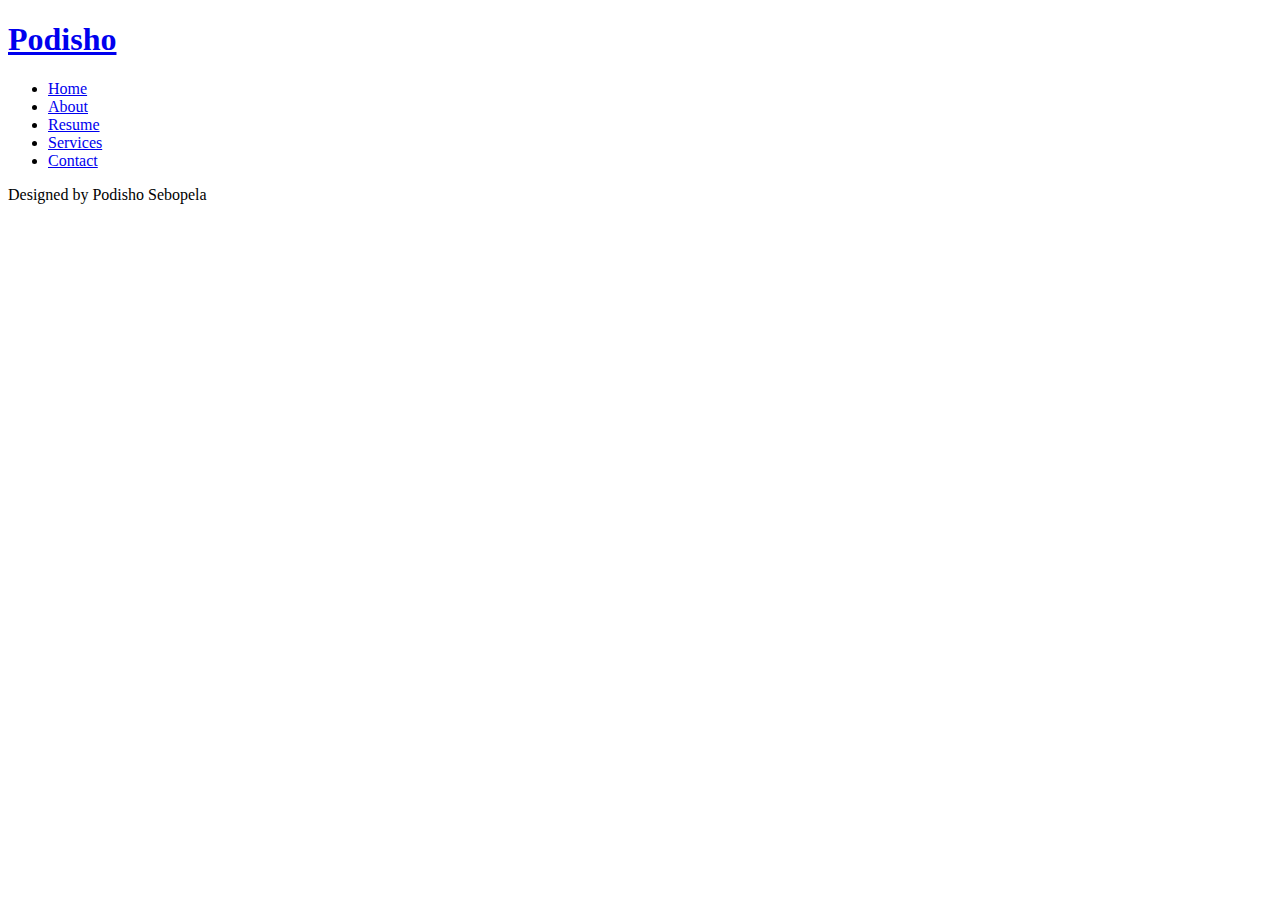
==== index.html @ 2ec2d5f2 "Add files via upload" ====
<!DOCTYPE html>
<html lang="en">

<head>
  <meta charset="utf-8">
  <meta content="width=device-width, initial-scale=1.0" name="viewport">
  <title>Index - Podisho Bootstrap Template</title>
  <meta name="description" content="">
  <meta name="keywords" content="">

  <!-- Favicons -->
  <link href="assets/img/favicon.png" rel="icon">
  <link href="assets/img/apple-touch-icon.png" rel="apple-touch-icon">

  <!-- Fonts -->
  <link href="https://fonts.googleapis.com" rel="preconnect">
  <link href="https://fonts.gstatic.com" rel="preconnect" crossorigin>
  <link href="https://fonts.googleapis.com/css2?family=Roboto:ital,wght@0,100;0,300;0,400;0,500;0,700;0,900;1,100;1,300;1,400;1,500;1,700;1,900&family=Poppins:ital,wght@0,100;0,200;0,300;0,400;0,500;0,600;0,700;0,800;0,900;1,100;1,200;1,300;1,400;1,500;1,600;1,700;1,800;1,900&family=Raleway:ital,wght@0,100;0,200;0,300;0,400;0,500;0,600;0,700;0,800;0,900;1,100;1,200;1,300;1,400;1,500;1,600;1,700;1,800;1,900&display=swap" rel="stylesheet">

  <!-- Bootstrap CSS -->
  <link href="https://cdn.jsdelivr.net/npm/bootstrap@5.0.2/dist/css/bootstrap.min.css" rel="stylesheet" integrity="sha384-EVSTQN3/azprG1Anm3QDgpJLIm9Nao0Yz1ztcQTwFspd3yD65VohhpuuCOmLASjC" crossorigin="anonymous">


  <!-- Main CSS File -->
  <link href="./css/main.css" rel="stylesheet">

</head>

<body class="index-page">

  <header id="header" class="header d-flex align-items-center light-background sticky-top">
    <div class="container-fluid position-relative d-flex align-items-center justify-content-between">

      <a href="index.html" class="logo d-flex align-items-center me-auto me-xl-0">
        <!-- Uncomment the line below if you also wish to use an image logo -->
        <!-- <img src="assets/img/logo.png" alt=""> -->
        <h1 class="sitename">Podisho</h1>
      </a>

      <nav id="navmenu" class="navmenu">
        <ul>
          <li><a href="index.html" class="active">Home</a></li>
          <li><a href="about.html">About</a></li>
          <li><a href="resume.html">Resume</a></li>
          <li><a href="services.html">Services</a></li>
          <li><a href="contact.html">Contact</a></li>
         
        <i class="mobile-nav-toggle d-xl-none bi bi-list"></i>
      </nav>

      <div class="header-social-links">
        <a href="#" class="twitter"><i class="bi bi-twitter-x"></i></a>
        <a href="#" class="facebook"><i class="bi bi-facebook"></i></a>
        <a href="#" class="instagram"><i class="bi bi-instagram"></i></a>
        <a href="#" class="linkedin"><i class="bi bi-linkedin"></i></a>
      </div>

    </div>
  </header>

  <main class="main">

    <!-- Hero Section -->
    <section id="hero" class="hero section" style="background-image: url(images/PodishoSebopela.png); background-repeat: no-repeat; background-position: center; background-size: cover;">

      <!-- <img src="" alt="" data-aos="fade-in"> -->

      <div class="container text-center" data-aos="zoom-out" data-aos-delay="100">
        <div class="row justify-content-center">
          <div class="col-lg-8">
            <!-- <h2>Podisho Sebopela</h2>
            <p>I'm a professional Network Engineer From Limpopo</p> -->
            
          </div>
        </div>
        
      </div>
      

    </section><!-- /Hero Section -->

  </main>

  <footer id="footer" class="footer light-background">

    <div class="container">
      <!-- Social Links -->
      <div class="social-links d-flex justify-content-center">
        <a href="https://twitter.com/yourprofile" class="twitter" aria-label="Twitter"><i class="bi bi-twitter"></i></a>
        <a href="https://github.com/podisho/podisho-portfolio" class="github" aria-label="github"><i class="bi bi-github"></i></a>
        <a href="https://instagram.com/yourprofile" class="instagram" aria-label="Instagram"><i class="bi bi-instagram"></i></a>
        <a href="https://www.linkedin.com/in/podisho-sebopela-"i class="linkedin" aria-label="LinkedIn"><i class="bi bi-linkedin"></i></a>
      </div>
      <div class="credits">
        Designed by Podisho Sebopela
      </div>
    </div>

  </footer>

  <!-- Scroll Top -->
  <a href="#" id="scroll-top" class="scroll-top d-flex align-items-center justify-content-center"><i class="bi bi-arrow-up-short"></i></a>

  <!-- Preloader -->
  <div id="preloader"></div>

  <!-- Bootstrap JS Files -->
  
  <script src="https://cdn.jsdelivr.net/npm/bootstrap@5.3.3/dist/js/bootstrap.bundle.min.js" integrity="sha384-YvpcrYf0tY3lHB60NNkmXc5s9fDVZLESaAA55NDzOxhy9GkcIdslK1eN7N6jIeHz" crossorigin="anonymous"></script>

  <!-- Main JS File -->
  <script src="./js/main.js"></script>

</body>

</html>
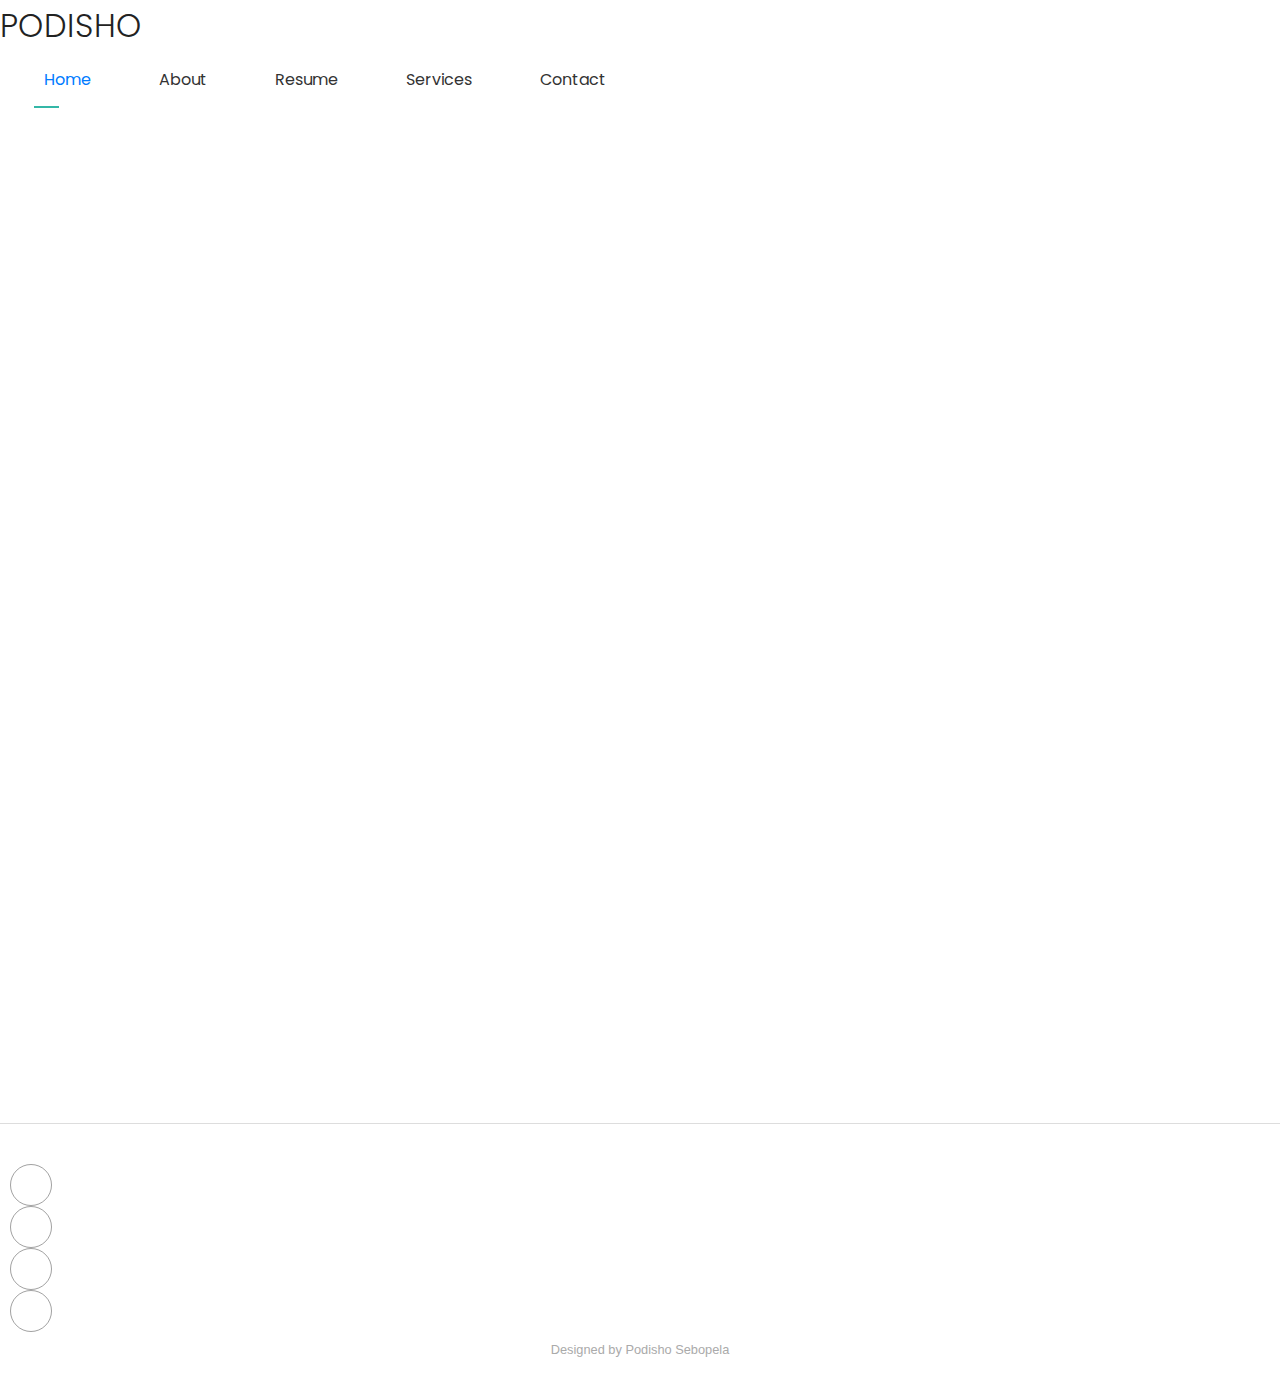
==== commit 7dbb0512: "index page updated" ====
--- a/css/main.css
+++ b/css/main.css
@@ -0,0 +1,1582 @@
+:root {
+    --default-font: "Roboto",  system-ui, -apple-system, "Segoe UI", Roboto, "Helvetica Neue", Arial, "Noto Sans", "Liberation Sans", sans-serif, "Apple Color Emoji", "Segoe UI Emoji", "Segoe UI Symbol", "Noto Color Emoji";
+    --heading-font: "Raleway",  sans-serif;
+    --nav-font: "Poppins",  sans-serif;
+  }
+  
+  /* Global Colors - The following color variables are used throughout the website. Updating them here will change the color scheme of the entire website */
+  :root { 
+    --background-color: #ffffff; /* Background color for the entire website, including individual sections */
+    --default-color: #444444; /* Default color used for the majority of the text content across the entire website */
+    --heading-color: #222222; /* Color for headings, subheadings and title throughout the website */
+    --accent-color: #34b7a7; /* Accent color that represents your brand on the website. It's used for buttons, links, and other elements that need to stand out */
+    --surface-color: #ffffff; /* The surface color is used as a background of boxed elements within sections, such as cards, icon boxes, or other elements that require a visual separation from the global background. */
+    --contrast-color: #ffffff; /* Contrast color for text, ensuring readability against backgrounds of accent, heading, or default colors. */
+  }
+  
+  /* Nav Menu Colors - The following color variables are used specifically for the navigation menu. They are separate from the global colors to allow for more customization options */
+  :root {
+    --nav-color: #444444;  /* The default color of the main navmenu links */
+    --nav-hover-color: #34b7a7; /* Applied to main navmenu links when they are hovered over or active */
+    --nav-mobile-background-color: #ffffff; /* Used as the background color for mobile navigation menu */
+    --nav-dropdown-background-color: #ffffff; /* Used as the background color for dropdown items that appear when hovering over primary navigation items */
+    --nav-dropdown-color: #444444; /* Used for navigation links of the dropdown items in the navigation menu. */
+    --nav-dropdown-hover-color: #34b7a7; /* Similar to --nav-hover-color, this color is applied to dropdown navigation links when they are hovered over. */
+  }
+  
+  /* Color Presets - These classes override global colors when applied to any section or element, providing reuse of the sam color scheme. */
+  
+  .light-background {
+    --background-color: #e9e8e6;
+    --surface-color: #ffffff;
+  }
+  
+  .dark-background {
+    --background-color: #060606;
+    --default-color: #ffffff;
+    --heading-color: #ffffff;
+    --surface-color: #252525;
+    --contrast-color: #ffffff;
+  }
+  
+  /* Smooth scroll */
+  :root {
+    scroll-behavior: smooth;
+  }
+  
+  /*--------------------------------------------------------------
+  # General Styling & Shared Classes
+  --------------------------------------------------------------*/
+  body {
+    color: var(--default-color);
+    background-color: var(--background-color);
+    font-family: var(--default-font);
+  }
+  
+  a {
+    color: var(--accent-color);
+    text-decoration: none;
+    transition: 0.3s;
+  }
+  
+  a:hover {
+    color: color-mix(in srgb, var(--accent-color), transparent 25%);
+    text-decoration: none;
+  }
+  
+  h1,
+  h2,
+  h3,
+  h4,
+  h5,
+  h6 {
+    color: var(--heading-color);
+    font-family: var(--heading-font);
+  }
+  
+  /* PHP Email Form Messages
+  ------------------------------*/
+  .php-email-form .error-message {
+    display: none;
+    background: #df1529;
+    color: #ffffff;
+    text-align: left;
+    padding: 15px;
+    margin-bottom: 24px;
+    font-weight: 600;
+  }
+  
+  .php-email-form .sent-message {
+    display: none;
+    color: #ffffff;
+    background: #059652;
+    text-align: center;
+    padding: 15px;
+    margin-bottom: 24px;
+    font-weight: 600;
+  }
+  
+  .php-email-form .loading {
+    display: none;
+    background: var(--surface-color);
+    text-align: center;
+    padding: 15px;
+    margin-bottom: 24px;
+  }
+  
+  .php-email-form .loading:before {
+    content: "";
+    display: inline-block;
+    border-radius: 50%;
+    width: 24px;
+    height: 24px;
+    margin: 0 10px -6px 0;
+    border: 3px solid var(--accent-color);
+    border-top-color: var(--surface-color);
+    animation: php-email-form-loading 1s linear infinite;
+  }
+  
+  @keyframes php-email-form-loading {
+    0% {
+      transform: rotate(0deg);
+    }
+  
+    100% {
+      transform: rotate(360deg);
+    }
+  }
+  
+  /*--------------------------------------------------------------
+  # Global Header
+  --------------------------------------------------------------*/
+  .header {
+    color: var(--default-color);
+    background-color: var(--background-color);
+    padding: 15px 0;
+    transition: all 0.5s;
+    z-index: 997;
+    box-shadow: 0px 0 18px rgba(0, 0, 0, 0.1);
+  }
+  
+  .header .logo {
+    line-height: 1;
+  }
+  
+  .header .logo img {
+    max-height: 36px;
+    margin-right: 8px;
+  }
+  
+  .header .logo h1 {
+    font-size: 32px;
+    margin: 0;
+    font-weight: 300;
+    text-transform: uppercase;
+    color: var(--heading-color);
+  }
+  
+  .header .header-social-links {
+    padding-right: 15px;
+  }
+  
+  .header .header-social-links a {
+    color: color-mix(in srgb, var(--default-color), transparent 40%);
+    padding-left: 6px;
+    display: inline-block;
+    transition: 0.3s;
+    font-size: 16px;
+  }
+  
+  .header .header-social-links a:hover {
+    color: var(--accent-color);
+  }
+  
+  .header .header-social-links a i {
+    line-height: 0px;
+  }
+  
+  @media (max-width: 1200px) {
+    .header .logo {
+      order: 1;
+    }
+  
+    .header .header-social-links {
+      order: 2;
+    }
+  
+    .header .navmenu {
+      order: 3;
+    }
+  }
+  
+  /*--------------------------------------------------------------
+  # Navigation Menu
+  --------------------------------------------------------------*/
+  /* Desktop Navigation */
+  @media (min-width: 1200px) {
+    .navmenu {
+      padding: 0;
+    }
+  
+    .navmenu ul {
+      margin: 0;
+      padding: 0;
+      display: flex;
+      list-style: none;
+      align-items: center;
+    }
+  
+    .navmenu li {
+      position: relative;
+    }
+  
+    .navmenu>ul>li {
+      white-space: nowrap;
+      padding: 15px 14px;
+    }
+  
+    .navmenu>ul>li:last-child {
+      padding-right: 0;
+    }
+  
+    .navmenu a,
+    .navmenu a:focus {
+      color: var(--nav-color);
+      font-size: 15px;
+      padding: 0 2px;
+      font-family: var(--nav-font);
+      font-weight: 400;
+      display: flex;
+      align-items: center;
+      justify-content: space-between;
+      white-space: nowrap;
+      transition: 0.3s;
+      position: relative;
+    }
+  
+    .navmenu a i,
+    .navmenu a:focus i {
+      font-size: 12px;
+      line-height: 0;
+      margin-left: 5px;
+      transition: 0.3s;
+    }
+  
+    .navmenu>ul>li>a:before {
+      content: "";
+      position: absolute;
+      height: 2px;
+      bottom: -6px;
+      left: 0;
+      background-color: var(--nav-hover-color);
+      visibility: hidden;
+      width: 0px;
+      transition: all 0.3s ease-in-out 0s;
+    }
+  
+    .navmenu a:hover:before,
+    .navmenu li:hover>a:before,
+    .navmenu .active:before {
+      visibility: visible;
+      width: 25px;
+    }
+  
+    .navmenu li:hover>a,
+    .navmenu .active,
+    .navmenu .active:focus {
+      color: var(--nav-hover-color);
+    }
+  
+    .navmenu .dropdown ul {
+      margin: 0;
+      padding: 10px 0;
+      background: var(--nav-dropdown-background-color);
+      display: block;
+      position: absolute;
+      visibility: hidden;
+      left: 14px;
+      top: 130%;
+      opacity: 0;
+      transition: 0.3s;
+      border-radius: 4px;
+      z-index: 99;
+      box-shadow: 0px 0px 30px rgba(0, 0, 0, 0.1);
+    }
+  
+    .navmenu .dropdown ul li {
+      min-width: 200px;
+    }
+  
+    .navmenu .dropdown ul a {
+      padding: 10px 20px;
+      font-size: 15px;
+      text-transform: none;
+      color: var(--nav-dropdown-color);
+    }
+  
+    .navmenu .dropdown ul a i {
+      font-size: 12px;
+    }
+  
+    .navmenu .dropdown ul a:hover,
+    .navmenu .dropdown ul .active:hover,
+    .navmenu .dropdown ul li:hover>a {
+      color: var(--nav-dropdown-hover-color);
+    }
+  
+    .navmenu .dropdown:hover>ul {
+      opacity: 1;
+      top: 100%;
+      visibility: visible;
+    }
+  
+    .navmenu .dropdown .dropdown ul {
+      top: 0;
+      left: -90%;
+      visibility: hidden;
+    }
+  
+    .navmenu .dropdown .dropdown:hover>ul {
+      opacity: 1;
+      top: 0;
+      left: -100%;
+      visibility: visible;
+    }
+  }
+  
+  /* Mobile Navigation */
+  @media (max-width: 1199px) {
+    .mobile-nav-toggle {
+      color: var(--nav-color);
+      font-size: 28px;
+      line-height: 0;
+      margin-right: 10px;
+      cursor: pointer;
+      transition: color 0.3s;
+    }
+  
+    .navmenu {
+      padding: 0;
+      z-index: 9997;
+    }
+  
+    .navmenu ul {
+      display: none;
+      position: absolute;
+      inset: 60px 20px 20px 20px;
+      padding: 10px 0;
+      margin: 0;
+      border-radius: 6px;
+      background-color: var(--nav-mobile-background-color);
+      border: 1px solid color-mix(in srgb, var(--default-color), transparent 90%);
+      box-shadow: none;
+      overflow-y: auto;
+      transition: 0.3s;
+      z-index: 9998;
+    }
+  
+    .navmenu a,
+    .navmenu a:focus {
+      color: var(--nav-dropdown-color);
+      padding: 10px 20px;
+      font-family: var(--nav-font);
+      font-size: 17px;
+      font-weight: 500;
+      display: flex;
+      align-items: center;
+      justify-content: space-between;
+      white-space: nowrap;
+      transition: 0.3s;
+    }
+  
+    .navmenu a i,
+    .navmenu a:focus i {
+      font-size: 12px;
+      line-height: 0;
+      margin-left: 5px;
+      width: 30px;
+      height: 30px;
+      display: flex;
+      align-items: center;
+      justify-content: center;
+      border-radius: 50%;
+      transition: 0.3s;
+      background-color: color-mix(in srgb, var(--accent-color), transparent 90%);
+    }
+  
+    .navmenu a i:hover,
+    .navmenu a:focus i:hover {
+      background-color: var(--accent-color);
+      color: var(--contrast-color);
+    }
+  
+    .navmenu a:hover,
+    .navmenu .active,
+    .navmenu .active:focus {
+      color: var(--nav-dropdown-hover-color);
+    }
+  
+    .navmenu .active i,
+    .navmenu .active:focus i {
+      background-color: var(--accent-color);
+      color: var(--contrast-color);
+      transform: rotate(180deg);
+    }
+  
+    .navmenu .dropdown ul {
+      position: static;
+      display: none;
+      z-index: 99;
+      padding: 10px 0;
+      margin: 10px 20px;
+      background-color: var(--nav-dropdown-background-color);
+      transition: all 0.5s ease-in-out;
+    }
+  
+    .navmenu .dropdown ul ul {
+      background-color: rgba(33, 37, 41, 0.1);
+    }
+  
+    .navmenu .dropdown>.dropdown-active {
+      display: block;
+      background-color: rgba(33, 37, 41, 0.03);
+    }
+  
+    .mobile-nav-active {
+      overflow: hidden;
+    }
+  
+    .mobile-nav-active .mobile-nav-toggle {
+      color: #fff;
+      position: absolute;
+      font-size: 32px;
+      top: 15px;
+      right: 15px;
+      margin-right: 0;
+      z-index: 9999;
+    }
+  
+    .mobile-nav-active .navmenu {
+      position: fixed;
+      overflow: hidden;
+      inset: 0;
+      background: rgba(33, 37, 41, 0.8);
+      transition: 0.3s;
+    }
+  
+    .mobile-nav-active .navmenu>ul {
+      display: block;
+    }
+  }
+  
+  /*--------------------------------------------------------------
+  # Global Footer
+  --------------------------------------------------------------*/
+  .footer {
+    color: var(--default-color);
+    background-color: var(--background-color);
+    font-size: 14px;
+    padding: 40px 0;
+    position: relative;
+  }
+  
+  .footer .copyright p {
+    margin-bottom: 0;
+  }
+  
+  .footer .social-links {
+    margin-top: 20px;
+  }
+  
+  .footer .social-links a {
+    display: flex;
+    align-items: center;
+    justify-content: center;
+    width: 40px;
+    height: 40px;
+    border-radius: 50%;
+    border: 1px solid color-mix(in srgb, var(--default-color), transparent 50%);
+    font-size: 16px;
+    color: color-mix(in srgb, var(--default-color), transparent 50%);
+    margin: 0 5px;
+    transition: 0.3s;
+  }
+  
+  .footer .social-links a:hover {
+    color: var(--accent-color);
+    border-color: var(--accent-color);
+  }
+  
+  .footer .credits {
+    margin-top: 10px;
+    font-size: 13px;
+    text-align: center;
+  }
+  
+  /*--------------------------------------------------------------
+  # Preloader
+  --------------------------------------------------------------*/
+  #preloader {
+    position: fixed;
+    inset: 0;
+    z-index: 9999;
+    overflow: hidden;
+    background-color: var(--background-color);
+    transition: all 0.6s ease-out;
+    width: 100%;
+    height: 100vh;
+  }
+  
+  #preloader:before,
+  #preloader:after {
+    content: "";
+    position: absolute;
+    border: 4px solid var(--accent-color);
+    border-radius: 50%;
+    animation: animate-preloader 2s cubic-bezier(0, 0.2, 0.8, 1) infinite;
+  }
+  
+  #preloader:after {
+    animation-delay: -0.5s;
+  }
+  
+  @keyframes animate-preloader {
+    0% {
+      width: 10px;
+      height: 10px;
+      top: calc(50% - 5px);
+      left: calc(50% - 5px);
+      opacity: 1;
+    }
+  
+    100% {
+      width: 72px;
+      height: 72px;
+      top: calc(50% - 36px);
+      left: calc(50% - 36px);
+      opacity: 0;
+    }
+  }
+  
+  /*--------------------------------------------------------------
+  # Scroll Top Button
+  --------------------------------------------------------------*/
+  .scroll-top {
+    position: fixed;
+    visibility: hidden;
+    opacity: 0;
+    right: 15px;
+    bottom: -15px;
+    z-index: 99999;
+    background-color: var(--accent-color);
+    width: 44px;
+    height: 44px;
+    border-radius: 50px;
+    transition: all 0.4s;
+  }
+  
+  .scroll-top i {
+    font-size: 24px;
+    color: var(--contrast-color);
+    line-height: 0;
+  }
+  
+  .scroll-top:hover {
+    background-color: color-mix(in srgb, var(--accent-color), transparent 20%);
+    color: var(--contrast-color);
+  }
+  
+  .scroll-top.active {
+    visibility: visible;
+    opacity: 1;
+    bottom: 15px;
+  }
+  
+  /*--------------------------------------------------------------
+  # Disable aos animation delay on mobile devices
+  --------------------------------------------------------------*/
+  @media screen and (max-width: 768px) {
+    [data-aos-delay] {
+      transition-delay: 0 !important;
+    }
+  }
+  
+  /*--------------------------------------------------------------
+  # Global Page Titles & Breadcrumbs
+  --------------------------------------------------------------*/
+  .page-title {
+    color: var(--default-color);
+    background-color: var(--background-color);
+    padding: 25px 0;
+    position: relative;
+    border-bottom: 1px solid color-mix(in srgb, var(--default-color), transparent 85%);
+  }
+  
+  .page-title h1 {
+    font-size: 24px;
+    font-weight: 400;
+  }
+  
+  .page-title .breadcrumbs ol {
+    display: flex;
+    flex-wrap: wrap;
+    list-style: none;
+    padding: 0;
+    margin: 0;
+    font-size: 14px;
+    font-weight: 400;
+  }
+  
+  .page-title .breadcrumbs ol li+li {
+    padding-left: 10px;
+  }
+  
+  .page-title .breadcrumbs ol li+li::before {
+    content: "/";
+    display: inline-block;
+    padding-right: 10px;
+    color: color-mix(in srgb, var(--default-color), transparent 70%);
+  }
+  
+  /*--------------------------------------------------------------
+  # Global Sections
+  --------------------------------------------------------------*/
+  section,
+  .section {
+    color: var(--default-color);
+    background-color: var(--background-color);
+    padding: 60px 0;
+    scroll-margin-top: 100px;
+    overflow: clip;
+  }
+  
+  @media (max-width: 1199px) {
+  
+    section,
+    .section {
+      scroll-margin-top: 66px;
+    }
+  }
+  
+  /*--------------------------------------------------------------
+  # Global Section Titles
+  --------------------------------------------------------------*/
+  .section-title {
+    text-align: center;
+    padding-bottom: 60px;
+    position: relative;
+  }
+  
+  .section-title h2 {
+    font-size: 32px;
+    font-weight: 700;
+    margin-bottom: 20px;
+    padding-bottom: 20px;
+    position: relative;
+  }
+  
+  .section-title h2:after {
+    content: "";
+    position: absolute;
+    display: block;
+    width: 50px;
+    height: 3px;
+    background: var(--accent-color);
+    left: 0;
+    right: 0;
+    bottom: 0;
+    margin: auto;
+  }
+  
+  .section-title p {
+    margin-bottom: 0;
+  }
+  
+  /*--------------------------------------------------------------
+  # Hero Section
+  --------------------------------------------------------------*/
+  .hero {
+    width: 100%;
+    min-height: calc(100vh - 82px);
+    position: relative;
+    padding: 80px 0;
+    display: flex;
+    align-items: center;
+    justify-content: center;
+  }
+  
+  @media (max-width: 1200px) {
+    .hero {
+      min-height: calc(100vh - 68px);
+    }
+  }
+  
+  .hero img {
+    position: absolute;
+    inset: 0;
+    display: block;
+    width: 20%;
+    height: 50%;
+    object-fit: cover;
+    z-index: 1;
+  }
+  
+  .hero .container {
+    position: relative;
+    z-index: 3;
+  }
+  
+  .hero h2 {
+    margin: 0;
+    font-size: 48px;
+    font-weight: 700;
+  }
+  
+  .hero p {
+    margin: 10px 0 0 0;
+    font-size: 24px;
+    color: var(--heading-color);
+  }
+  
+  .hero .btn-get-started {
+    color: var(--contrast-color);
+    background: var(--accent-color);
+    font-family: var(--heading-font);
+    text-transform: uppercase;
+    font-weight: 600;
+    font-size: 12px;
+    letter-spacing: 1px;
+    display: inline-block;
+    padding: 12px 40px;
+    border-radius: 50px;
+    transition: 0.5s;
+    margin-top: 30px;
+  }
+  
+  .hero .btn-get-started:hover {
+    background: color-mix(in srgb, var(--accent-color) 90%, white 20%);
+  }
+  
+  @media (max-width: 768px) {
+    .hero h2 {
+      font-size: 32px;
+    }
+  
+    .hero p {
+      font-size: 18px;
+    }
+  }
+  
+  /*--------------------------------------------------------------
+  # About Section
+  --------------------------------------------------------------*/
+  .about .content h2 {
+    font-weight: 700;
+    font-size: 24px;
+  }
+  
+  .about .content ul {
+    list-style: none;
+    padding: 0;
+  }
+  
+  .about .content ul li {
+    margin-bottom: 20px;
+    display: flex;
+    align-items: center;
+  }
+  
+  .about .content ul strong {
+    margin-right: 10px;
+  }
+  
+  .about .content ul i {
+    font-size: 16px;
+    margin-right: 5px;
+    color: var(--accent-color);
+    line-height: 0;
+  }
+  
+  /*--------------------------------------------------------------
+  # Skills Section
+  --------------------------------------------------------------*/
+  .skills .progress {
+    height: 60px;
+    display: block;
+    background: none;
+    border-radius: 0;
+  }
+  
+  .skills .progress .skill {
+    color: var(--heading-color);
+    padding: 0;
+    margin: 0 0 6px 0;
+    text-transform: uppercase;
+    display: block;
+    font-weight: 600;
+    font-family: var(--heading-font);
+  }
+  
+  .skills .progress .skill .val {
+    float: right;
+    font-style: normal;
+  }
+  
+  .skills .progress-bar-wrap {
+    background: color-mix(in srgb, var(--default-color), transparent 90%);
+    height: 10px;
+  }
+  
+  .skills .progress-bar {
+    width: 1px;
+    height: 10px;
+    transition: 0.9s;
+    background-color: var(--accent-color);
+  }
+  
+  /*--------------------------------------------------------------
+  # Stats Section
+  --------------------------------------------------------------*/
+  .stats .stats-item {
+    padding: 30px;
+    width: 100%;
+  }
+  
+  .stats .stats-item span {
+    color: var(--heading-color);
+    font-size: 48px;
+    display: block;
+    font-weight: 700;
+    margin-bottom: 20px;
+    padding-bottom: 20px;
+    position: relative;
+  }
+  
+  .stats .stats-item span:after {
+    content: "";
+    position: absolute;
+    display: block;
+    width: 25px;
+    height: 3px;
+    background: var(--accent-color);
+    left: 0;
+    right: 0;
+    bottom: 0;
+    margin: auto;
+  }
+  
+  .stats .stats-item p {
+    color: color-mix(in srgb, var(--default-color), transparent 40%);
+    padding: 0;
+    margin: 0;
+    font-family: var(--heading-font);
+    font-weight: 500;
+  }
+  
+  /*--------------------------------------------------------------
+  # Testimonials Section
+  --------------------------------------------------------------*/
+  .testimonials .section-header {
+    margin-bottom: 40px;
+  }
+  
+  .testimonials .testimonials-carousel,
+  .testimonials .testimonials-slider {
+    overflow: hidden;
+  }
+  
+  .testimonials .testimonial-item {
+    text-align: center;
+  }
+  
+  .testimonials .testimonial-item .testimonial-img {
+    width: 120px;
+    border-radius: 50%;
+    border: 4px solid var(--background-color);
+    margin: 0 auto;
+  }
+  
+  .testimonials .testimonial-item h3 {
+    font-size: 20px;
+    font-weight: bold;
+    margin: 10px 0 5px 0;
+  }
+  
+  .testimonials .testimonial-item h4 {
+    font-size: 14px;
+    color: color-mix(in srgb, var(--default-color), transparent 40%);
+    margin: 0 0 15px 0;
+  }
+  
+  .testimonials .testimonial-item .stars {
+    margin-bottom: 15px;
+  }
+  
+  .testimonials .testimonial-item .stars i {
+    color: #ffc107;
+    margin: 0 1px;
+  }
+  
+  .testimonials .testimonial-item .quote-icon-left,
+  .testimonials .testimonial-item .quote-icon-right {
+    color: color-mix(in srgb, var(--accent-color), transparent 50%);
+    font-size: 26px;
+    line-height: 0;
+  }
+  
+  .testimonials .testimonial-item .quote-icon-left {
+    display: inline-block;
+    left: -5px;
+    position: relative;
+  }
+  
+  .testimonials .testimonial-item .quote-icon-right {
+    display: inline-block;
+    right: -5px;
+    position: relative;
+    top: 10px;
+    transform: scale(-1, -1);
+  }
+  
+  .testimonials .testimonial-item p {
+    font-style: italic;
+    margin: 0 auto 15px auto;
+  }
+  
+  .testimonials .swiper-wrapper {
+    height: auto;
+  }
+  
+  .testimonials .swiper-pagination {
+    margin-top: 20px;
+    position: relative;
+  }
+  
+  .testimonials .swiper-pagination .swiper-pagination-bullet {
+    width: 12px;
+    height: 12px;
+    opacity: 1;
+    background-color: color-mix(in srgb, var(--default-color), transparent 85%);
+  }
+  
+  .testimonials .swiper-pagination .swiper-pagination-bullet-active {
+    background-color: var(--accent-color);
+  }
+  
+  @media (min-width: 992px) {
+    .testimonials .testimonial-item p {
+      width: 80%;
+    }
+  }
+  
+  /*--------------------------------------------------------------
+  # Resume Section
+  --------------------------------------------------------------*/
+  .resume .resume-title {
+    color: var(--heading-color);
+    font-size: 26px;
+    font-weight: 700;
+    margin-top: 20px;
+    margin-bottom: 20px;
+  }
+  
+  .resume .resume-item {
+    padding: 0 0 20px 20px;
+    margin-top: -2px;
+    border-left: 2px solid var(--accent-color);
+    position: relative;
+  }
+  
+  .resume .resume-item h4 {
+    line-height: 18px;
+    font-size: 18px;
+    font-weight: 600;
+    text-transform: uppercase;
+    color: color-mix(in srgb, var(--default-color), transparent 20%);
+    margin-bottom: 10px;
+  }
+  
+  .resume .resume-item h5 {
+    font-size: 16px;
+    padding: 5px 15px;
+    display: inline-block;
+    font-weight: 600;
+    margin-bottom: 10px;
+  }
+  
+  .resume .resume-item ul {
+    padding-left: 20px;
+  }
+  
+  .resume .resume-item ul li {
+    padding-bottom: 10px;
+  }
+  
+  .resume .resume-item:last-child {
+    padding-bottom: 0;
+  }
+  
+  .resume .resume-item::before {
+    content: "";
+    position: absolute;
+    width: 16px;
+    height: 16px;
+    border-radius: 50px;
+    left: -9px;
+    top: 0;
+    background: var(--background-color);
+    border: 2px solid var(--accent-color);
+  }
+  
+  /*--------------------------------------------------------------
+  # Services Section
+  --------------------------------------------------------------*/
+  .services .service-item {
+    background-color: var(--surface-color);
+    box-shadow: 0px 5px 90px 0px rgba(0, 0, 0, 0.1);
+    height: 100%;
+    padding: 60px 30px;
+    text-align: center;
+    transition: 0.3s;
+    border-radius: 5px;
+  }
+  
+  .services .service-item .icon {
+    margin: 0 auto;
+    width: 100px;
+    height: 100px;
+    display: flex;
+    align-items: center;
+    justify-content: center;
+    transition: ease-in-out 0.3s;
+    position: relative;
+  }
+  
+  .services .service-item .icon i {
+    font-size: 36px;
+    transition: 0.5s;
+    position: relative;
+  }
+  
+  .services .service-item .icon svg {
+    position: absolute;
+    top: 0;
+    left: 0;
+  }
+  
+  .services .service-item .icon svg path {
+    transition: 0.5s;
+    fill: color-mix(in srgb, var(--default-color), transparent 95%);
+  }
+  
+  .services .service-item h3 {
+    font-weight: 700;
+    margin: 10px 0 15px 0;
+    font-size: 22px;
+  }
+  
+  .services .service-item p {
+    line-height: 24px;
+    font-size: 14px;
+    margin-bottom: 0;
+  }
+  
+  .services .service-item:hover {
+    box-shadow: 0px 5px 35px 0px rgba(0, 0, 0, 0.1);
+  }
+  
+  .services .service-item.item-cyan i {
+    color: #0dcaf0;
+  }
+  
+  .services .service-item.item-cyan:hover .icon i {
+    color: #fff;
+  }
+  
+  .services .service-item.item-cyan:hover .icon path {
+    fill: #0dcaf0;
+  }
+  
+  .services .service-item.item-orange i {
+    color: #fd7e14;
+  }
+  
+  .services .service-item.item-orange:hover .icon i {
+    color: #fff;
+  }
+  
+  .services .service-item.item-orange:hover .icon path {
+    fill: #fd7e14;
+  }
+  
+  .services .service-item.item-teal i {
+    color: #20c997;
+  }
+  
+  .services .service-item.item-teal:hover .icon i {
+    color: #fff;
+  }
+  
+  .services .service-item.item-teal:hover .icon path {
+    fill: #20c997;
+  }
+  
+  .services .service-item.item-red i {
+    color: #df1529;
+  }
+  
+  .services .service-item.item-red:hover .icon i {
+    color: #fff;
+  }
+  
+  .services .service-item.item-red:hover .icon path {
+    fill: #df1529;
+  }
+  
+  .services .service-item.item-indigo i {
+    color: #6610f2;
+  }
+  
+  .services .service-item.item-indigo:hover .icon i {
+    color: #fff;
+  }
+  
+  .services .service-item.item-indigo:hover .icon path {
+    fill: #6610f2;
+  }
+  
+  .services .service-item.item-pink i {
+    color: #f3268c;
+  }
+  
+  .services .service-item.item-pink:hover .icon i {
+    color: #fff;
+  }
+  
+  .services .service-item.item-pink:hover .icon path {
+    fill: #f3268c;
+  }
+  
+  /*--------------------------------------------------------------
+  # Portfolio Section
+  --------------------------------------------------------------*/
+  .portfolio .portfolio-filters {
+    padding: 0;
+    margin: 0 auto 20px auto;
+    list-style: none;
+    text-align: center;
+  }
+  
+  .portfolio .portfolio-filters li {
+    cursor: pointer;
+    display: inline-block;
+    padding: 8px 20px 10px 20px;
+    margin: 0;
+    font-size: 15px;
+    font-weight: 500;
+    line-height: 1;
+    margin-bottom: 5px;
+    border-radius: 50px;
+    transition: all 0.3s ease-in-out;
+    font-family: var(--heading-font);
+  }
+  
+  .portfolio .portfolio-filters li:hover,
+  .portfolio .portfolio-filters li.filter-active {
+    color: var(--contrast-color);
+    background-color: var(--accent-color);
+  }
+  
+  .portfolio .portfolio-filters li:first-child {
+    margin-left: 0;
+  }
+  
+  .portfolio .portfolio-filters li:last-child {
+    margin-right: 0;
+  }
+  
+  @media (max-width: 575px) {
+    .portfolio .portfolio-filters li {
+      font-size: 14px;
+      margin: 0 0 10px 0;
+    }
+  }
+  
+  .portfolio .portfolio-item {
+    position: relative;
+    overflow: hidden;
+  }
+  
+  .portfolio .portfolio-item .portfolio-info {
+    opacity: 0;
+    position: absolute;
+    left: 12px;
+    right: 12px;
+    bottom: -100%;
+    z-index: 3;
+    transition: all ease-in-out 0.5s;
+    background: color-mix(in srgb, var(--surface-color), transparent 10%);
+    padding: 15px;
+  }
+  
+  .portfolio .portfolio-item .portfolio-info h4 {
+    font-size: 18px;
+    font-weight: 600;
+    padding-right: 50px;
+  }
+  
+  .portfolio .portfolio-item .portfolio-info p {
+    color: color-mix(in srgb, var(--default-color), transparent 30%);
+    font-size: 14px;
+    margin-bottom: 0;
+    padding-right: 50px;
+  }
+  
+  .portfolio .portfolio-item .portfolio-info .preview-link,
+  .portfolio .portfolio-item .portfolio-info .details-link {
+    position: absolute;
+    right: 50px;
+    font-size: 24px;
+    top: calc(50% - 14px);
+    color: color-mix(in srgb, var(--default-color), transparent 30%);
+    transition: 0.3s;
+    line-height: 0;
+  }
+  
+  .portfolio .portfolio-item .portfolio-info .preview-link:hover,
+  .portfolio .portfolio-item .portfolio-info .details-link:hover {
+    color: var(--accent-color);
+  }
+  
+  .portfolio .portfolio-item .portfolio-info .details-link {
+    right: 14px;
+    font-size: 28px;
+  }
+  
+  .portfolio .portfolio-item:hover .portfolio-info {
+    opacity: 1;
+    bottom: 0;
+  }
+  
+  /*--------------------------------------------------------------
+  # Portfolio Details Section
+  --------------------------------------------------------------*/
+  .portfolio-details .portfolio-details-slider img {
+    width: 100%;
+  }
+  
+  .portfolio-details .portfolio-details-slider .swiper-pagination {
+    margin-top: 20px;
+    position: relative;
+  }
+  
+  .portfolio-details .portfolio-details-slider .swiper-pagination .swiper-pagination-bullet {
+    width: 12px;
+    height: 12px;
+    background-color: color-mix(in srgb, var(--default-color), transparent 85%);
+    opacity: 1;
+  }
+  
+  .portfolio-details .portfolio-details-slider .swiper-pagination .swiper-pagination-bullet-active {
+    background-color: var(--accent-color);
+  }
+  
+  .portfolio-details .portfolio-info {
+    background-color: var(--surface-color);
+    padding: 30px;
+    box-shadow: 0px 0 30px rgba(0, 0, 0, 0.1);
+  }
+  
+  .portfolio-details .portfolio-info h3 {
+    font-size: 22px;
+    font-weight: 700;
+    margin-bottom: 20px;
+    padding-bottom: 20px;
+    border-bottom: 1px solid color-mix(in srgb, var(--default-color), transparent 85%);
+  }
+  
+  .portfolio-details .portfolio-info ul {
+    list-style: none;
+    padding: 0;
+    font-size: 15px;
+  }
+  
+  .portfolio-details .portfolio-info ul li+li {
+    margin-top: 10px;
+  }
+  
+  .portfolio-details .portfolio-description {
+    padding-top: 30px;
+  }
+  
+  .portfolio-details .portfolio-description h2 {
+    font-size: 26px;
+    font-weight: 700;
+    margin-bottom: 20px;
+  }
+  
+  .portfolio-details .portfolio-description p {
+    padding: 0;
+    color: color-mix(in srgb, var(--default-color), transparent 30%);
+  }
+  
+  /*--------------------------------------------------------------
+  # Contact Section
+  --------------------------------------------------------------*/
+  /* General Styling */
+  body {
+    font-family: 'Roboto', sans-serif;
+    margin: 0;
+    padding: 0;
+    background-color: #f8f9fa;
+  }
+  
+  h1, h2, h3 {
+    font-family: 'Poppins', sans-serif;
+    margin: 0;
+    padding: 0;
+  }
+  
+  /* Header Styling */
+  .header {
+    background-color: #ffffff;
+    padding: 10px 0;
+    box-shadow: 0 4px 6px rgba(0, 0, 0, 0.1);
+    z-index: 1000;
+  }
+  
+  .logo {
+    display: flex;
+    align-items: center;
+    font-size: 1.5rem;
+    font-weight: bold;
+    color: #333;
+    text-decoration: none;
+  }
+  
+  .sitename {
+    font-weight: bold;
+    color: #333;
+  }
+  
+  .navmenu {
+    display: flex;
+    align-items: center;
+  }
+  
+  .navmenu ul {
+    list-style: none;
+    margin: 0;
+    padding: 0;
+    display: flex;
+  }
+  
+  .navmenu ul li {
+    position: relative;
+    margin-left: 20px;
+  }
+  
+  .navmenu ul li a {
+    text-decoration: none;
+    font-size: 1rem;
+    color: #333;
+    padding: 10px;
+    transition: color 0.3s;
+  }
+  
+  .navmenu ul li a:hover, .navmenu ul li a.active {
+    color: #007bff;
+  }
+  
+  .header-social-links a {
+    color: #333;
+    margin-right: 15px;
+    font-size: 1.2rem;
+    transition: color 0.3s;
+  }
+  
+  .header-social-links a:hover {
+    color: #007bff;
+  }
+  
+  /* Contact Section */
+  .contact {
+    padding: 60px 0;
+    background-color: #f8f9fa;
+  }
+  
+  .section-title {
+    text-align: center;
+    margin-bottom: 40px;
+  }
+  
+  .section-title h2 {
+    font-size: 2.5rem;
+    font-weight: bold;
+  }
+  
+  .section-title p {
+    font-size: 1.1rem;
+    color: #666;
+  }
+  
+  .info-wrap {
+    background: #ffffff;
+    padding: 30px;
+    border-radius: 8px;
+    box-shadow: 0 4px 6px rgba(0, 0, 0, 0.1);
+  }
+  
+  .info-item {
+    display: flex;
+    align-items: center;
+    margin-bottom: 20px;
+  }
+  
+  .info-item i {
+    font-size: 2rem;
+    color: #007bff;
+    margin-right: 15px;
+  }
+  
+  .info-item h3 {
+    font-size: 1.2rem;
+    font-weight: bold;
+  }
+  
+  .info-item p {
+    font-size: 1rem;
+    color: #666;
+  }
+  
+  .php-email-form .form-control {
+    border-radius: 8px;
+    padding: 15px;
+    margin-bottom: 20px;
+    box-shadow: none;
+    border: 1px solid #ddd;
+  }
+  
+  .php-email-form .form-control:focus {
+    border-color: #007bff;
+    box-shadow: none;
+  }
+  
+  .php-email-form button[type="submit"] {
+    background-color: #007bff;
+    color: #fff;
+    border-radius: 8px;
+    padding: 10px 20px;
+    border: none;
+    transition: background-color 0.3s;
+  }
+  
+  .php-email-form button[type="submit"]:hover {
+    background-color: #0056b3;
+  }
+  
+  .loading, .error-message, .sent-message {
+    display: none;
+    font-size: 1rem;
+    color: #666;
+    text-align: center;
+  }
+  
+  .sent-message {
+    color: #28a745;
+  }
+  
+  /* Footer Styling */
+  .footer {
+    background-color: #ffffff;
+    padding: 20px 0;
+    text-align: center;
+    border-top: 1px solid #ddd;
+  }
+  
+  .footer .copyright {
+    font-size: 0.9rem;
+    color: #666;
+  }
+  
+  .footer .social-links a {
+    font-size: 1.2rem;
+    color: #333;
+    margin: 0 10px;
+    transition: color 0.3s;
+  }
+  
+  .footer .social-links a:hover {
+    color: #007bff;
+  }
+  
+  .footer .credits {
+    font-size: 0.8rem;
+    color: #aaa;
+    margin-top: 10px;
+  }
+  
+  /* Scroll to Top */
+  .scroll-top {
+    position: fixed;
+    right: 15px;
+    bottom: 15px;
+    width: 40px;
+    height: 40px;
+    background-color: #007bff;
+    color: #fff;
+    border-radius: 50%;
+    display: flex;
+    justify-content: center;
+    align-items: center;
+    cursor: pointer;
+    transition: background-color 0.3s;
+  }
+  
+  .scroll-top:hover {
+    background-color: #0056b3;
+  }
+  
+  /* Preloader */
+  #preloader {
+    display: none;
+    position: fixed;
+    left: 0;
+    top: 0;
+    z-index: 9999;
+    width: 100%;
+    height: 100%;
+    overflow: hidden;
+    background: #fff url('assets/img/preloader.gif') no-repeat center center;
+  }
+  
+  
+  /*--------------------------------------------------------------
+  # Starter Section Section
+  --------------------------------------------------------------*/
+  .starter-section {
+    /* Add your styles here */
+  }
+  
+  body {
+    font-family: Arial, sans-serif;
+    margin: 0;
+    padding: 0;
+    background-color: #f4f4f4;
+  }
+  
+  #services, #programming-languages, #projects {
+    padding: 20px;
+    margin: 20px;
+    background-color: #fff;
+    border-radius: 8px;
+    box-shadow: 0 4px 8px rgba(0, 0, 0, 0.1);
+  }
+  
+  .service-card, .project-card {
+    display: flex;
+    flex-direction: column;
+    align-items: center;
+    text-align: center;
+    margin-bottom: 20px;
+  }
+  
+  .service-card img, .project-card img {
+    width: 100%;
+    max-width: 300px;
+    border-radius: 8px;
+  }
+  
+  .languages {
+    display: flex;
+    justify-content: center;
+    gap: 20px;
+    margin-top: 20px;
+  }
+  
+  .languages img {
+    width: 50px;
+    height: 50px;
+  }
+  
+  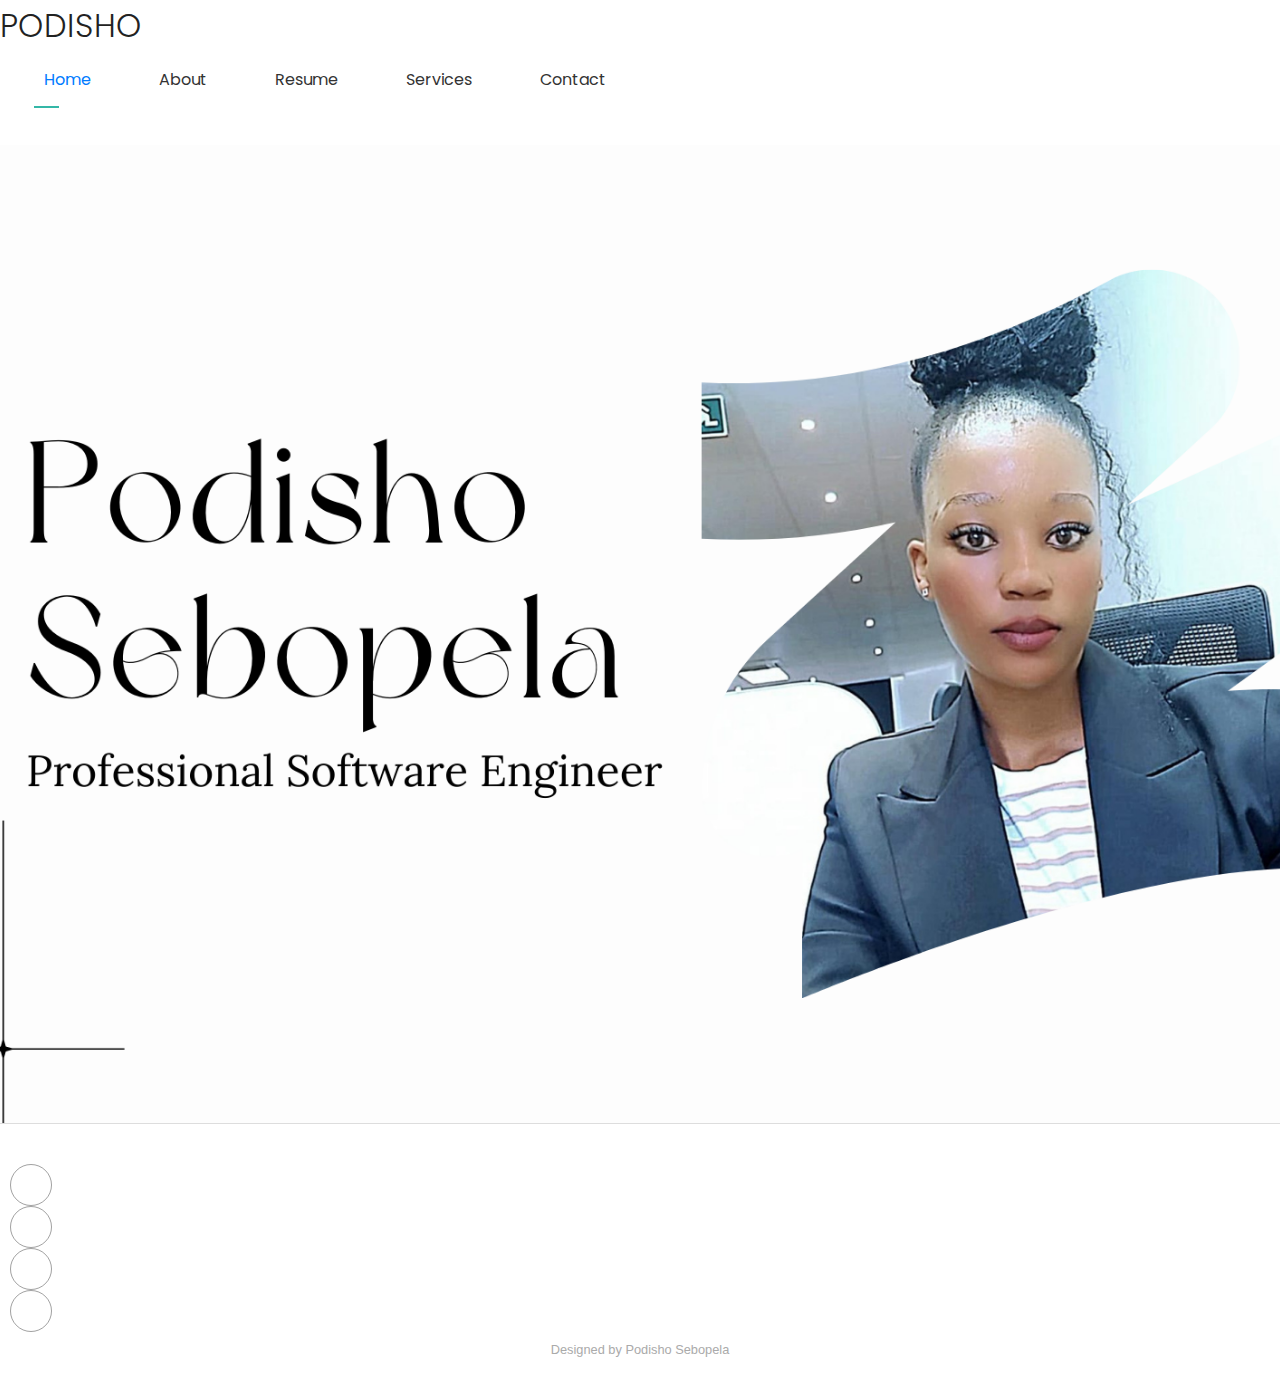
==== commit 4cb5a041: "updated contact page" ====
--- a/index.html
+++ b/index.html
@@ -81,6 +81,7 @@
 
   </main>
 
+
   <footer id="footer" class="footer light-background">
 
     <div class="container">
--- a/css/main.css
+++ b/css/main.css
@@ -1516,7 +1516,7 @@
   .scroll-top:hover {
     background-color: #0056b3;
   }
-  
+
   /* Preloader */
   #preloader {
     display: none;
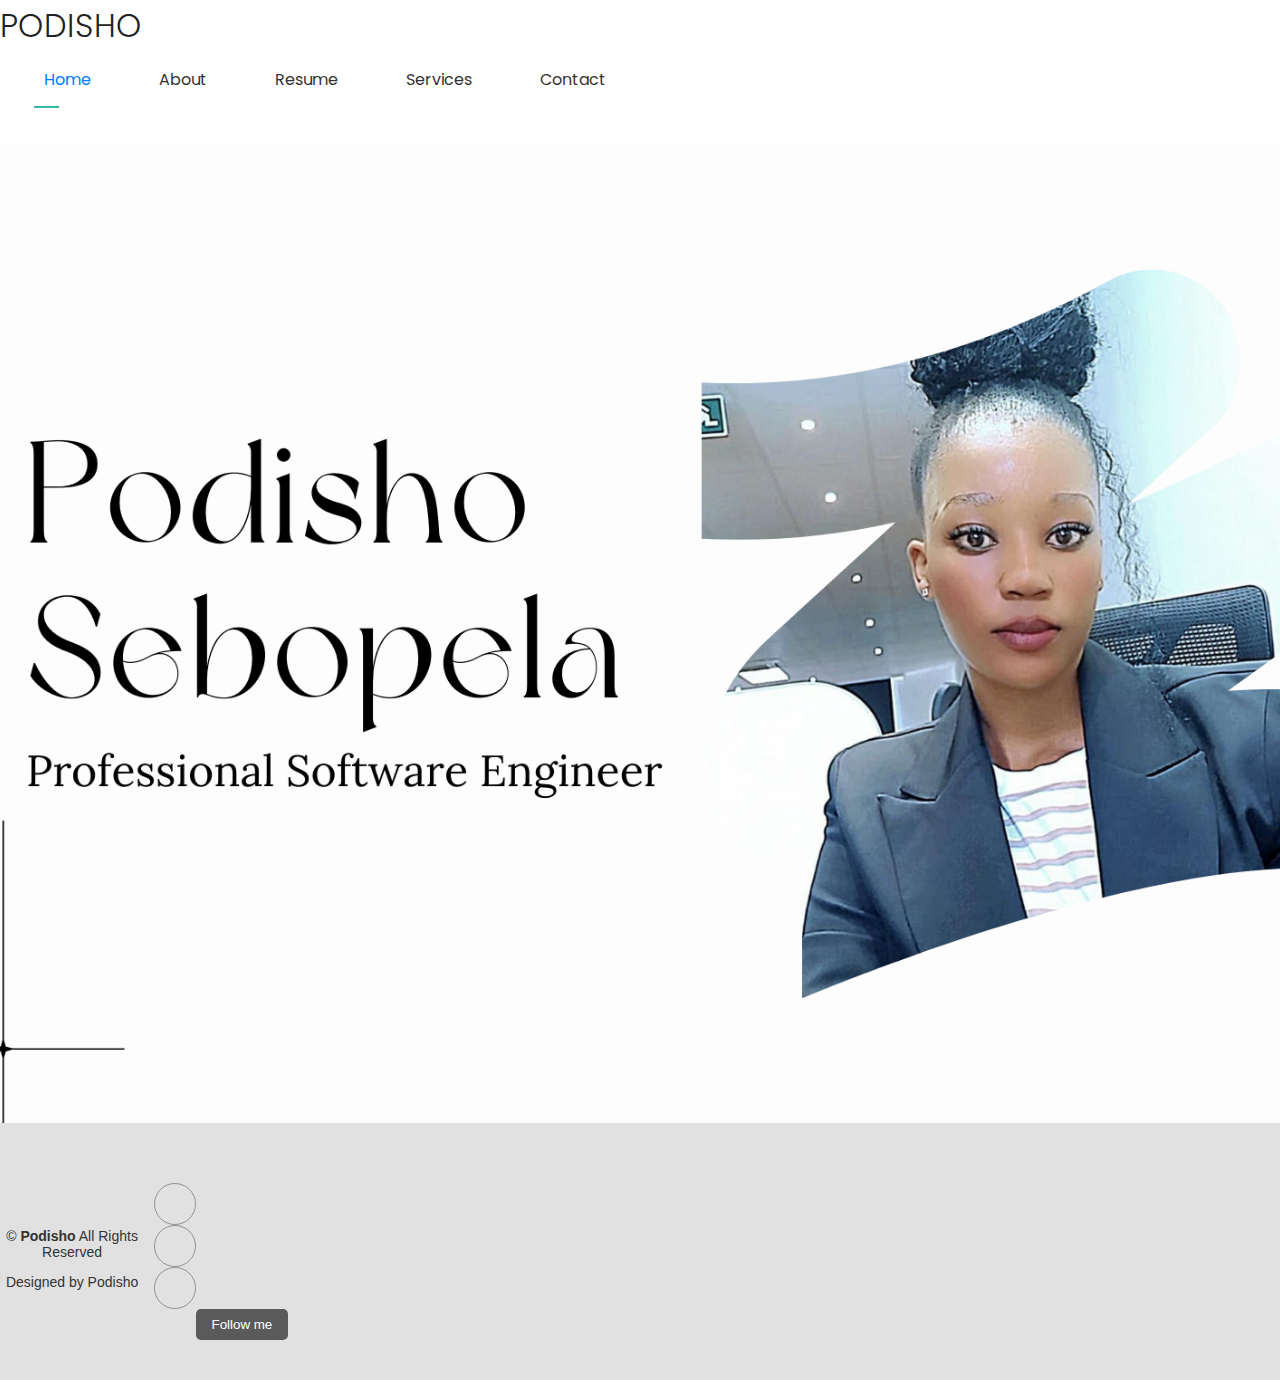
==== commit 24523898: "services updates" ====
--- a/index.html
+++ b/index.html
@@ -69,7 +69,7 @@
         <div class="row justify-content-center">
           <div class="col-lg-8">
             <!-- <h2>Podisho Sebopela</h2>
-            <p>I'm a professional Network Engineer From Limpopo</p> -->
+         
             
           </div>
         </div>
@@ -81,22 +81,21 @@
 
   </main>
 
-
   <footer id="footer" class="footer light-background">
-
-    <div class="container">
-      <!-- Social Links -->
-      <div class="social-links d-flex justify-content-center">
-        <a href="https://twitter.com/yourprofile" class="twitter" aria-label="Twitter"><i class="bi bi-twitter"></i></a>
-        <a href="https://github.com/podisho/podisho-portfolio" class="github" aria-label="github"><i class="bi bi-github"></i></a>
-        <a href="https://instagram.com/yourprofile" class="instagram" aria-label="Instagram"><i class="bi bi-instagram"></i></a>
-        <a href="https://www.linkedin.com/in/podisho-sebopela-"i class="linkedin" aria-label="LinkedIn"><i class="bi bi-linkedin"></i></a>
+    <footer class="footer">
+      <!-- Copyright and design notice -->
+      <div class="copyright">
+          <p>&copy; <strong>Podisho</strong> All Rights Reserved</p>
+          <p>Designed by Podisho</p>
       </div>
-      <div class="credits">
-        Designed by Podisho Sebopela
+      
+      <!-- Social Media Links and Follow Button -->
+      <div class="social-links">
+          <a href="https://linkedin.com/in/podisho-sebopela" target="_blank" rel="noopener noreferrer"><i class="bi bi-linkedin"></i></a>
+          <a href="https://instagram.com/yourprofile" target="_blank" rel="noopener noreferrer"><i class="bi bi-instagram"></i></a>
+          <a href="https://twitter.com/yourprofile" target="_blank" rel="noopener noreferrer"><i class="bi bi-twitter"></i></a>
+          <button class="follow-button">Follow me</button>
       </div>
-    </div>
-
   </footer>
 
   <!-- Scroll Top -->
--- a/css/main.css
+++ b/css/main.css
@@ -1136,170 +1136,7 @@
   .services .service-item.item-pink:hover .icon path {
     fill: #f3268c;
   }
-  
-  /*--------------------------------------------------------------
-  # Portfolio Section
-  --------------------------------------------------------------*/
-  .portfolio .portfolio-filters {
-    padding: 0;
-    margin: 0 auto 20px auto;
-    list-style: none;
-    text-align: center;
-  }
-  
-  .portfolio .portfolio-filters li {
-    cursor: pointer;
-    display: inline-block;
-    padding: 8px 20px 10px 20px;
-    margin: 0;
-    font-size: 15px;
-    font-weight: 500;
-    line-height: 1;
-    margin-bottom: 5px;
-    border-radius: 50px;
-    transition: all 0.3s ease-in-out;
-    font-family: var(--heading-font);
-  }
-  
-  .portfolio .portfolio-filters li:hover,
-  .portfolio .portfolio-filters li.filter-active {
-    color: var(--contrast-color);
-    background-color: var(--accent-color);
-  }
-  
-  .portfolio .portfolio-filters li:first-child {
-    margin-left: 0;
-  }
-  
-  .portfolio .portfolio-filters li:last-child {
-    margin-right: 0;
-  }
-  
-  @media (max-width: 575px) {
-    .portfolio .portfolio-filters li {
-      font-size: 14px;
-      margin: 0 0 10px 0;
-    }
-  }
-  
-  .portfolio .portfolio-item {
-    position: relative;
-    overflow: hidden;
-  }
-  
-  .portfolio .portfolio-item .portfolio-info {
-    opacity: 0;
-    position: absolute;
-    left: 12px;
-    right: 12px;
-    bottom: -100%;
-    z-index: 3;
-    transition: all ease-in-out 0.5s;
-    background: color-mix(in srgb, var(--surface-color), transparent 10%);
-    padding: 15px;
-  }
-  
-  .portfolio .portfolio-item .portfolio-info h4 {
-    font-size: 18px;
-    font-weight: 600;
-    padding-right: 50px;
-  }
-  
-  .portfolio .portfolio-item .portfolio-info p {
-    color: color-mix(in srgb, var(--default-color), transparent 30%);
-    font-size: 14px;
-    margin-bottom: 0;
-    padding-right: 50px;
-  }
-  
-  .portfolio .portfolio-item .portfolio-info .preview-link,
-  .portfolio .portfolio-item .portfolio-info .details-link {
-    position: absolute;
-    right: 50px;
-    font-size: 24px;
-    top: calc(50% - 14px);
-    color: color-mix(in srgb, var(--default-color), transparent 30%);
-    transition: 0.3s;
-    line-height: 0;
-  }
-  
-  .portfolio .portfolio-item .portfolio-info .preview-link:hover,
-  .portfolio .portfolio-item .portfolio-info .details-link:hover {
-    color: var(--accent-color);
-  }
-  
-  .portfolio .portfolio-item .portfolio-info .details-link {
-    right: 14px;
-    font-size: 28px;
-  }
-  
-  .portfolio .portfolio-item:hover .portfolio-info {
-    opacity: 1;
-    bottom: 0;
-  }
-  
-  /*--------------------------------------------------------------
-  # Portfolio Details Section
-  --------------------------------------------------------------*/
-  .portfolio-details .portfolio-details-slider img {
-    width: 100%;
-  }
-  
-  .portfolio-details .portfolio-details-slider .swiper-pagination {
-    margin-top: 20px;
-    position: relative;
-  }
-  
-  .portfolio-details .portfolio-details-slider .swiper-pagination .swiper-pagination-bullet {
-    width: 12px;
-    height: 12px;
-    background-color: color-mix(in srgb, var(--default-color), transparent 85%);
-    opacity: 1;
-  }
-  
-  .portfolio-details .portfolio-details-slider .swiper-pagination .swiper-pagination-bullet-active {
-    background-color: var(--accent-color);
-  }
-  
-  .portfolio-details .portfolio-info {
-    background-color: var(--surface-color);
-    padding: 30px;
-    box-shadow: 0px 0 30px rgba(0, 0, 0, 0.1);
-  }
-  
-  .portfolio-details .portfolio-info h3 {
-    font-size: 22px;
-    font-weight: 700;
-    margin-bottom: 20px;
-    padding-bottom: 20px;
-    border-bottom: 1px solid color-mix(in srgb, var(--default-color), transparent 85%);
-  }
-  
-  .portfolio-details .portfolio-info ul {
-    list-style: none;
-    padding: 0;
-    font-size: 15px;
-  }
-  
-  .portfolio-details .portfolio-info ul li+li {
-    margin-top: 10px;
-  }
-  
-  .portfolio-details .portfolio-description {
-    padding-top: 30px;
-  }
-  
-  .portfolio-details .portfolio-description h2 {
-    font-size: 26px;
-    font-weight: 700;
-    margin-bottom: 20px;
-  }
-  
-  .portfolio-details .portfolio-description p {
-    padding: 0;
-    color: color-mix(in srgb, var(--default-color), transparent 30%);
-  }
-  
+
   /*--------------------------------------------------------------
   # Contact Section
   --------------------------------------------------------------*/
@@ -1466,35 +1303,6 @@
     color: #28a745;
   }
   
-  /* Footer Styling */
-  .footer {
-    background-color: #ffffff;
-    padding: 20px 0;
-    text-align: center;
-    border-top: 1px solid #ddd;
-  }
-  
-  .footer .copyright {
-    font-size: 0.9rem;
-    color: #666;
-  }
-  
-  .footer .social-links a {
-    font-size: 1.2rem;
-    color: #333;
-    margin: 0 10px;
-    transition: color 0.3s;
-  }
-  
-  .footer .social-links a:hover {
-    color: #007bff;
-  }
-  
-  .footer .credits {
-    font-size: 0.8rem;
-    color: #aaa;
-    margin-top: 10px;
-  }
   
   /* Scroll to Top */
   .scroll-top {
@@ -1579,4 +1387,73 @@
     height: 50px;
   }
   
-  +
+  .social-links a {
+    color: #000; /* Default icon color */
+    margin: 0 10px; /* Spacing between icons */
+    font-size: 24px; /* Icon size */
+    text-decoration: none; /* Remove underline */
+}
+
+.social-links a:hover {
+    color: #007bff; /* Change color on hover */
+}
+  
+
+
+.footer {
+  background-color: #e1e1e1; /* Background color for the footer */
+  padding: 20px 0; /* Padding for top and bottom */
+  display: flex;
+  justify-content: space-between;
+  align-items: center;
+  flex-wrap: wrap; /* Make it responsive */
+  text-align: center;
+}
+
+.footer .copyright {
+  flex: 1;
+  text-align: center;
+  font-size: 14px;
+  color: #333; /* Text color */
+}
+
+.footer .social-links {
+  flex: 1;
+  text-align: right;
+}
+
+.footer .social-links a {
+  margin: 0 10px;
+  font-size: 24px;
+  color: #333; /* Default color of the icons */
+  text-decoration: none;
+}
+
+.footer .social-links a:hover {
+  color: #007bff; /* Hover color for icons */
+}
+
+.footer .follow-button {
+  background-color: #5a5a5a; /* Button color */
+  color: white; /* Text color for the button */
+  padding: 8px 16px;
+  border: none;
+  border-radius: 5px;
+  cursor: pointer;
+}
+
+.footer .follow-button:hover {
+  background-color: #4a4a4a; /* Hover color for button */
+}
+
+@media (max-width: 768px) {
+  .footer {
+      flex-direction: column;
+  }
+
+  .footer .social-links {
+      margin-top: 15px;
+      text-align: center;
+  }
+}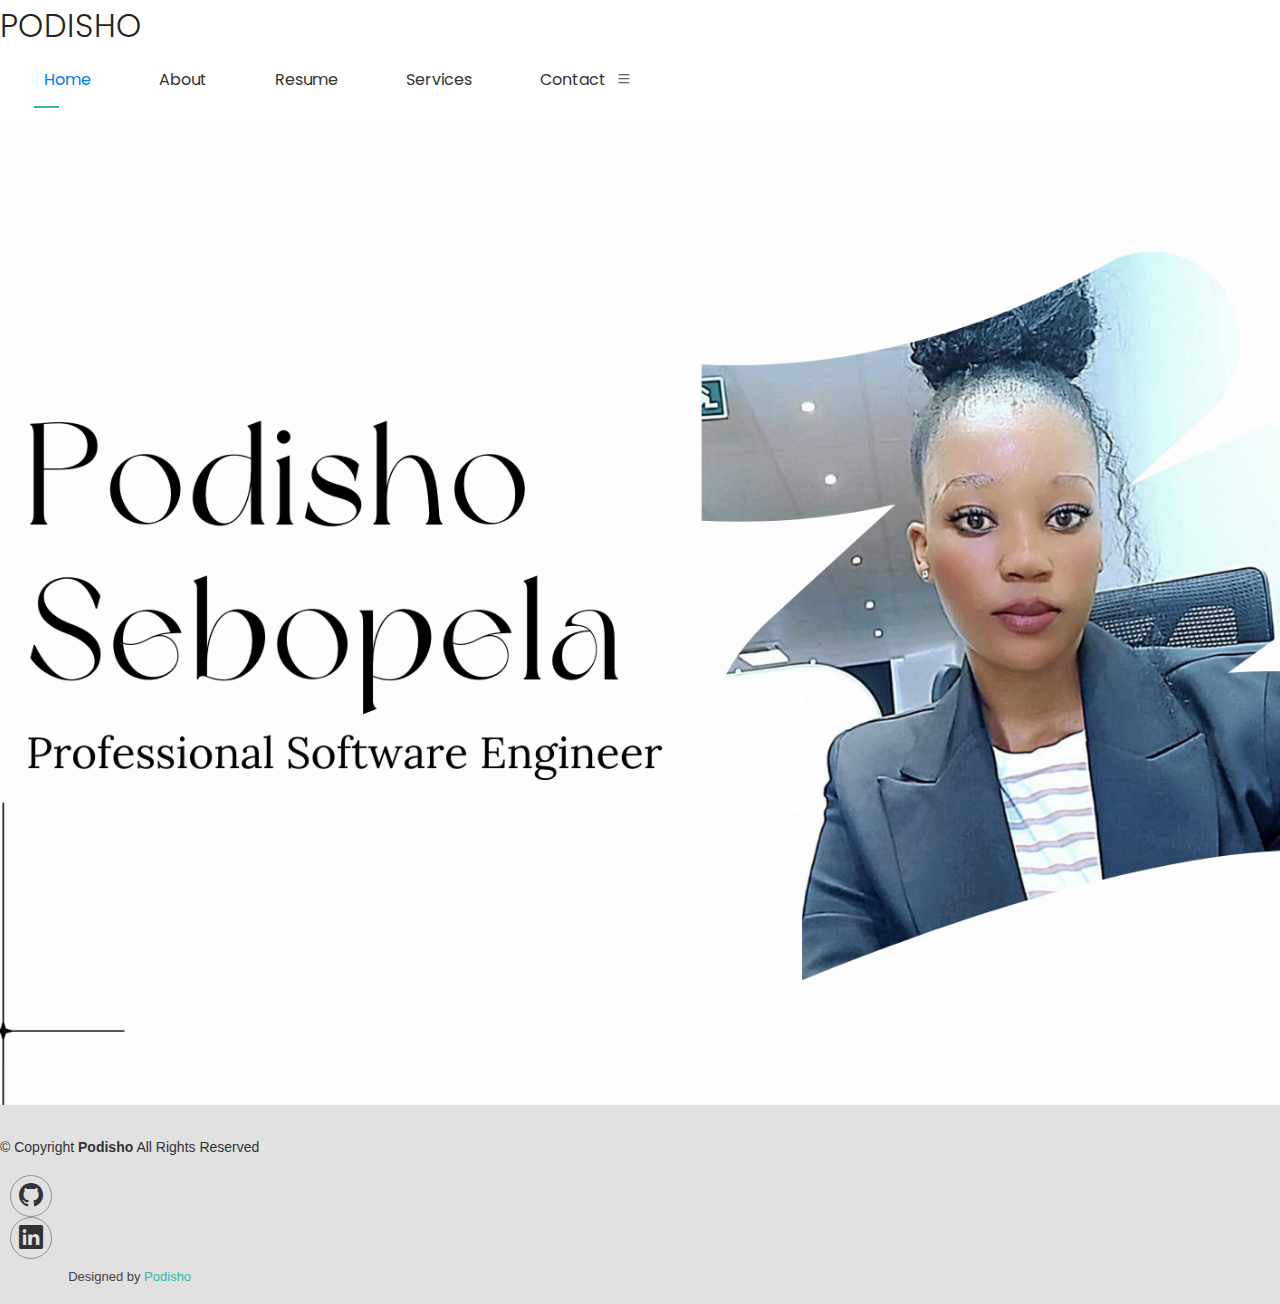
==== commit 08809187: "about  edited" ====
--- a/index.html
+++ b/index.html
@@ -24,6 +24,8 @@
   <!-- Main CSS File -->
   <link href="./css/main.css" rel="stylesheet">
 
+  <link rel="stylesheet" href="https://cdn.jsdelivr.net/npm/bootstrap-icons@1.11.3/font/bootstrap-icons.min.css">
+
 </head>
 
 <body class="index-page">
@@ -44,16 +46,9 @@
           <li><a href="resume.html">Resume</a></li>
           <li><a href="services.html">Services</a></li>
           <li><a href="contact.html">Contact</a></li>
-         
+        </ul>
         <i class="mobile-nav-toggle d-xl-none bi bi-list"></i>
       </nav>
-
-      <div class="header-social-links">
-        <a href="#" class="twitter"><i class="bi bi-twitter-x"></i></a>
-        <a href="#" class="facebook"><i class="bi bi-facebook"></i></a>
-        <a href="#" class="instagram"><i class="bi bi-instagram"></i></a>
-        <a href="#" class="linkedin"><i class="bi bi-linkedin"></i></a>
-      </div>
 
     </div>
   </header>
@@ -77,25 +72,26 @@
       </div>
       
 
-    </section><!-- /Hero Section -->
+    </section> /Hero Section -->
 
   </main>
+  
+  <footer id="footer" class="footer light-background">
 
-  <footer id="footer" class="footer light-background">
-    <footer class="footer">
-      <!-- Copyright and design notice -->
-      <div class="copyright">
-          <p>&copy; <strong>Podisho</strong> All Rights Reserved</p>
-          <p>Designed by Podisho</p>
+    <div class="container">
+      <div class="copyright text-center ">
+        <p>© <span>Copyright</span> <strong class="px-1 sitename">Podisho</strong> <span>All Rights Reserved<br></span></p>
       </div>
-      
-      <!-- Social Media Links and Follow Button -->
-      <div class="social-links">
-          <a href="https://linkedin.com/in/podisho-sebopela" target="_blank" rel="noopener noreferrer"><i class="bi bi-linkedin"></i></a>
-          <a href="https://instagram.com/yourprofile" target="_blank" rel="noopener noreferrer"><i class="bi bi-instagram"></i></a>
-          <a href="https://twitter.com/yourprofile" target="_blank" rel="noopener noreferrer"><i class="bi bi-twitter"></i></a>
-          <button class="follow-button">Follow me</button>
+      <div class="social-links d-flex justify-content-center">
+        <a href="https://github.com/podisho/podisho-portfolio"><i class="bi bi-github"></i></a>
+        <a href="https://www.linkedin.com/in/podisho-sebopela-"><i class="bi bi-linkedin"></i></a>
       </div>
+      <div class="credits">
+       
+        Designed by <a href="https://bootstrapmade.com/">Podisho</a>
+      </div>
+    </div>
+
   </footer>
 
   <!-- Scroll Top -->
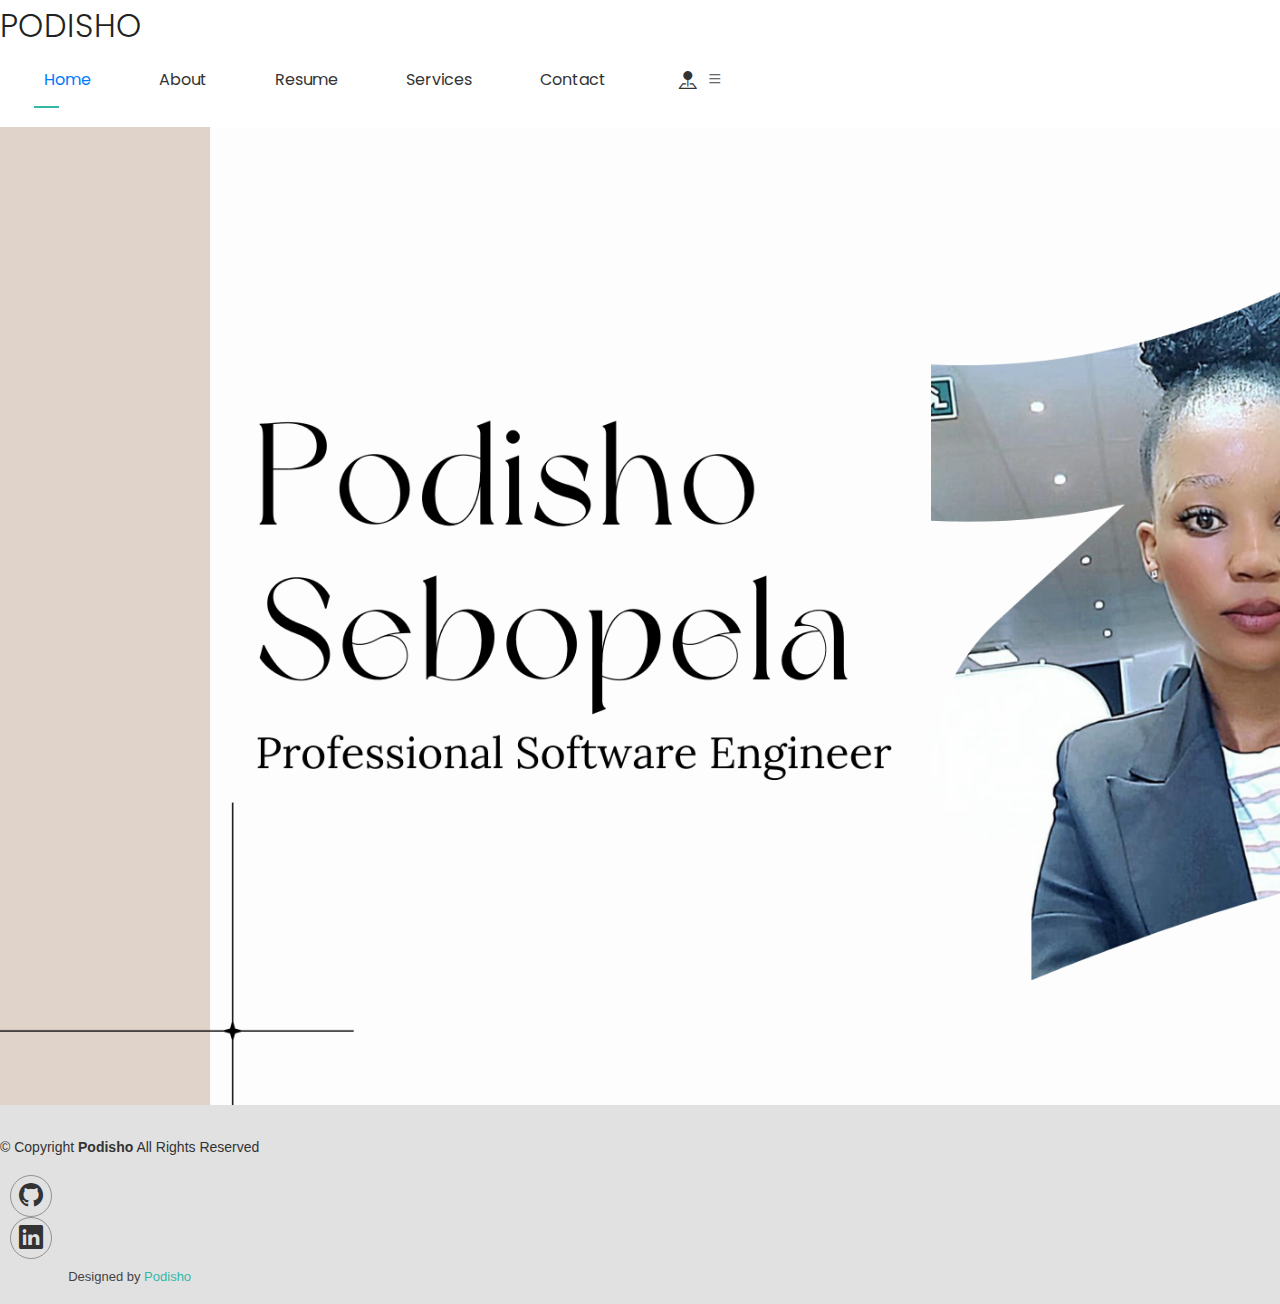
==== commit a69d5b99: "implemented the weather focus page" ====
--- a/index.html
+++ b/index.html
@@ -46,6 +46,7 @@
           <li><a href="resume.html">Resume</a></li>
           <li><a href="services.html">Services</a></li>
           <li><a href="contact.html">Contact</a></li>
+          <li><a href="weather.html" class="btn btn-success"><i class="bi bi-pin-map-fill text-white" style="font-size: 18px;"></i></a></li>
         </ul>
         <i class="mobile-nav-toggle d-xl-none bi bi-list"></i>
       </nav>
@@ -56,23 +57,22 @@
   <main class="main">
 
     <!-- Hero Section -->
-    <section id="hero" class="hero section" style="background-image: url(images/PodishoSebopela.png); background-repeat: no-repeat; background-position: center; background-size: cover;">
+    <section id="hero" class="hero section" style="background-image: url(images/PodishoSebopela.png); background-repeat: no-repeat; background-position: left; background-size: cover;">
 
       <!-- <img src="" alt="" data-aos="fade-in"> -->
 
       <div class="container text-center" data-aos="zoom-out" data-aos-delay="100">
         <div class="row justify-content-center">
           <div class="col-lg-8">
-            <!-- <h2>Podisho Sebopela</h2>
-         
-            
+             <!-- <h2>Podisho Sebopela</h2> -->
+             <!-- <a href="#" class="btn btn-success"><h3><i class="bi bi-pin-map-fill text-white"></i></h3></a> -->
+              
           </div>
         </div>
         
       </div>
-      
-
-    </section> /Hero Section -->
+    
+    </section> 
 
   </main>
   
@@ -93,6 +93,7 @@
     </div>
 
   </footer>
+  
 
   <!-- Scroll Top -->
   <a href="#" id="scroll-top" class="scroll-top d-flex align-items-center justify-content-center"><i class="bi bi-arrow-up-short"></i></a>
@@ -105,7 +106,10 @@
   <script src="https://cdn.jsdelivr.net/npm/bootstrap@5.3.3/dist/js/bootstrap.bundle.min.js" integrity="sha384-YvpcrYf0tY3lHB60NNkmXc5s9fDVZLESaAA55NDzOxhy9GkcIdslK1eN7N6jIeHz" crossorigin="anonymous"></script>
 
   <!-- Main JS File -->
+   
   <script src="./js/main.js"></script>
+
+  
 
 </body>
 
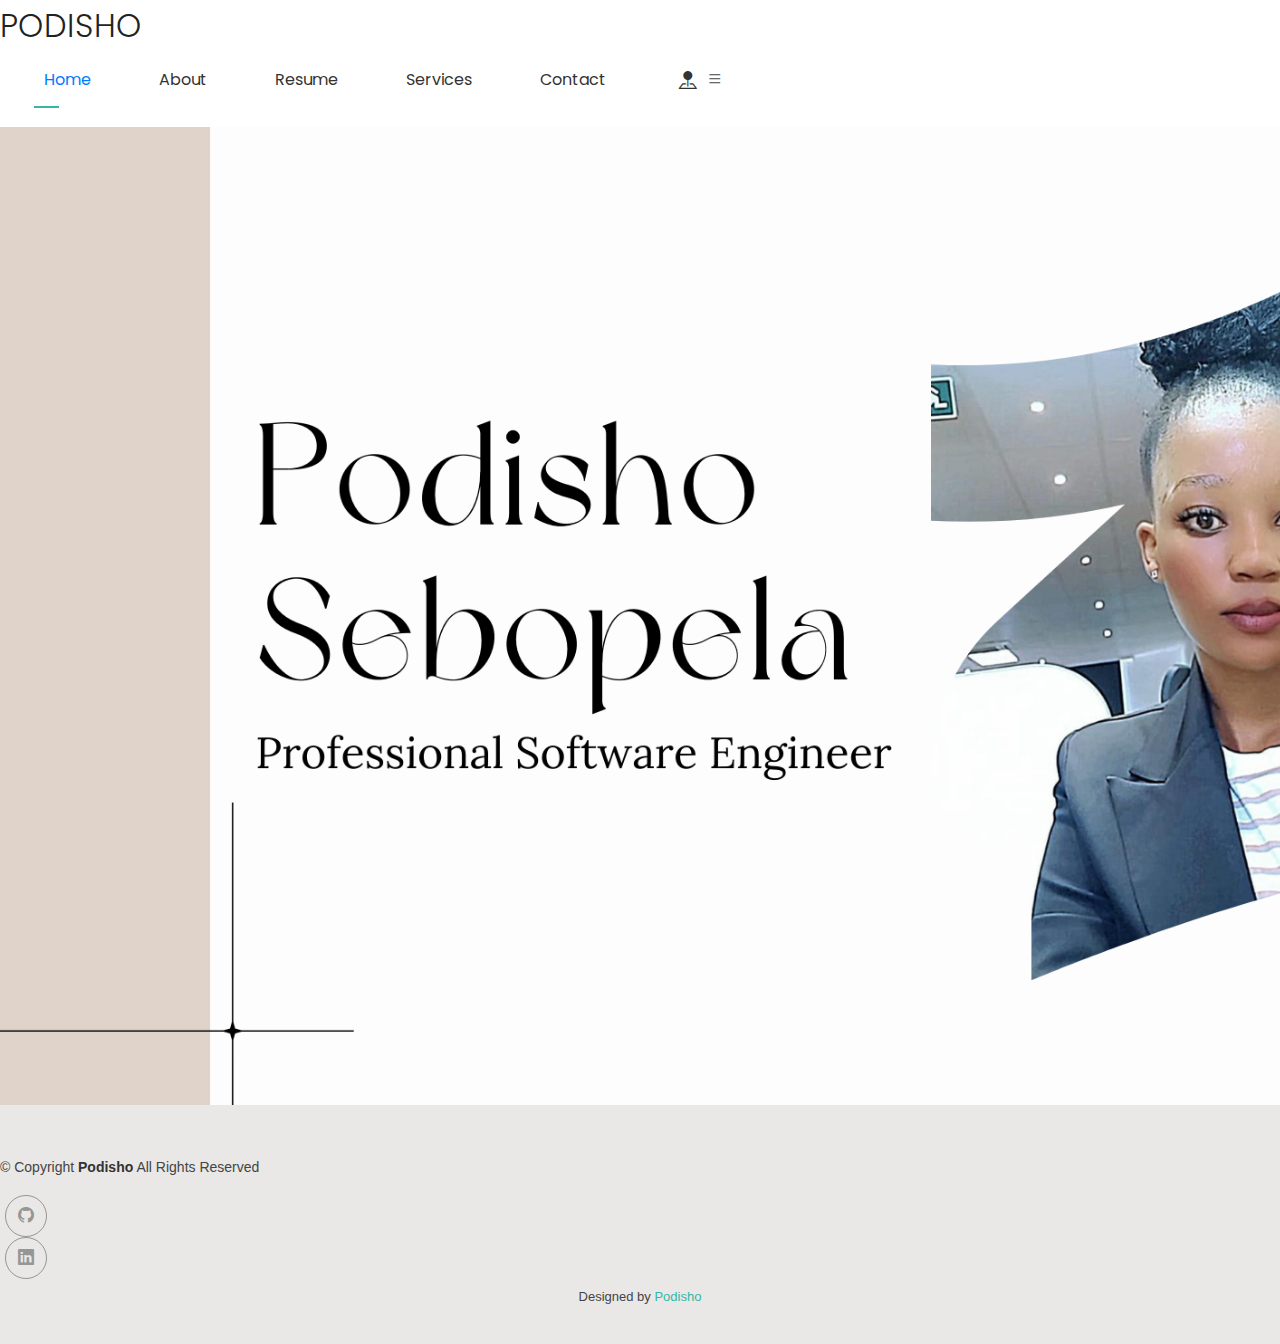
==== commit cce5210c: "updated" ====
--- a/index.html
+++ b/index.html
@@ -59,7 +59,6 @@
     <!-- Hero Section -->
     <section id="hero" class="hero section" style="background-image: url(images/PodishoSebopela.png); background-repeat: no-repeat; background-position: left; background-size: cover;">
 
-      <!-- <img src="" alt="" data-aos="fade-in"> -->
 
       <div class="container text-center" data-aos="zoom-out" data-aos-delay="100">
         <div class="row justify-content-center">
--- a/css/main.css
+++ b/css/main.css
@@ -853,101 +853,6 @@
     font-weight: 500;
   }
   
-  /*--------------------------------------------------------------
-  # Testimonials Section
-  --------------------------------------------------------------*/
-  .testimonials .section-header {
-    margin-bottom: 40px;
-  }
-  
-  .testimonials .testimonials-carousel,
-  .testimonials .testimonials-slider {
-    overflow: hidden;
-  }
-  
-  .testimonials .testimonial-item {
-    text-align: center;
-  }
-  
-  .testimonials .testimonial-item .testimonial-img {
-    width: 120px;
-    border-radius: 50%;
-    border: 4px solid var(--background-color);
-    margin: 0 auto;
-  }
-  
-  .testimonials .testimonial-item h3 {
-    font-size: 20px;
-    font-weight: bold;
-    margin: 10px 0 5px 0;
-  }
-  
-  .testimonials .testimonial-item h4 {
-    font-size: 14px;
-    color: color-mix(in srgb, var(--default-color), transparent 40%);
-    margin: 0 0 15px 0;
-  }
-  
-  .testimonials .testimonial-item .stars {
-    margin-bottom: 15px;
-  }
-  
-  .testimonials .testimonial-item .stars i {
-    color: #ffc107;
-    margin: 0 1px;
-  }
-  
-  .testimonials .testimonial-item .quote-icon-left,
-  .testimonials .testimonial-item .quote-icon-right {
-    color: color-mix(in srgb, var(--accent-color), transparent 50%);
-    font-size: 26px;
-    line-height: 0;
-  }
-  
-  .testimonials .testimonial-item .quote-icon-left {
-    display: inline-block;
-    left: -5px;
-    position: relative;
-  }
-  
-  .testimonials .testimonial-item .quote-icon-right {
-    display: inline-block;
-    right: -5px;
-    position: relative;
-    top: 10px;
-    transform: scale(-1, -1);
-  }
-  
-  .testimonials .testimonial-item p {
-    font-style: italic;
-    margin: 0 auto 15px auto;
-  }
-  
-  .testimonials .swiper-wrapper {
-    height: auto;
-  }
-  
-  .testimonials .swiper-pagination {
-    margin-top: 20px;
-    position: relative;
-  }
-  
-  .testimonials .swiper-pagination .swiper-pagination-bullet {
-    width: 12px;
-    height: 12px;
-    opacity: 1;
-    background-color: color-mix(in srgb, var(--default-color), transparent 85%);
-  }
-  
-  .testimonials .swiper-pagination .swiper-pagination-bullet-active {
-    background-color: var(--accent-color);
-  }
-  
-  @media (min-width: 992px) {
-    .testimonials .testimonial-item p {
-      width: 80%;
-    }
-  }
   
   /*--------------------------------------------------------------
   # Resume Section
@@ -1401,59 +1306,4 @@
   
 
 
-.footer {
-  background-color: #e1e1e1; /* Background color for the footer */
-  padding: 20px 0; /* Padding for top and bottom */
-  display: flex;
-  justify-content: space-between;
-  align-items: center;
-  flex-wrap: wrap; /* Make it responsive */
-  text-align: center;
-}
 
-.footer .copyright {
-  flex: 1;
-  text-align: center;
-  font-size: 14px;
-  color: #333; /* Text color */
-}
-
-.footer .social-links {
-  flex: 1;
-  text-align: right;
-}
-
-.footer .social-links a {
-  margin: 0 10px;
-  font-size: 24px;
-  color: #333; /* Default color of the icons */
-  text-decoration: none;
-}
-
-.footer .social-links a:hover {
-  color: #007bff; /* Hover color for icons */
-}
-
-.footer .follow-button {
-  background-color: #5a5a5a; /* Button color */
-  color: white; /* Text color for the button */
-  padding: 8px 16px;
-  border: none;
-  border-radius: 5px;
-  cursor: pointer;
-}
-
-.footer .follow-button:hover {
-  background-color: #4a4a4a; /* Hover color for button */
-}
-
-@media (max-width: 768px) {
-  .footer {
-      flex-direction: column;
-  }
-
-  .footer .social-links {
-      margin-top: 15px;
-      text-align: center;
-  }
-}